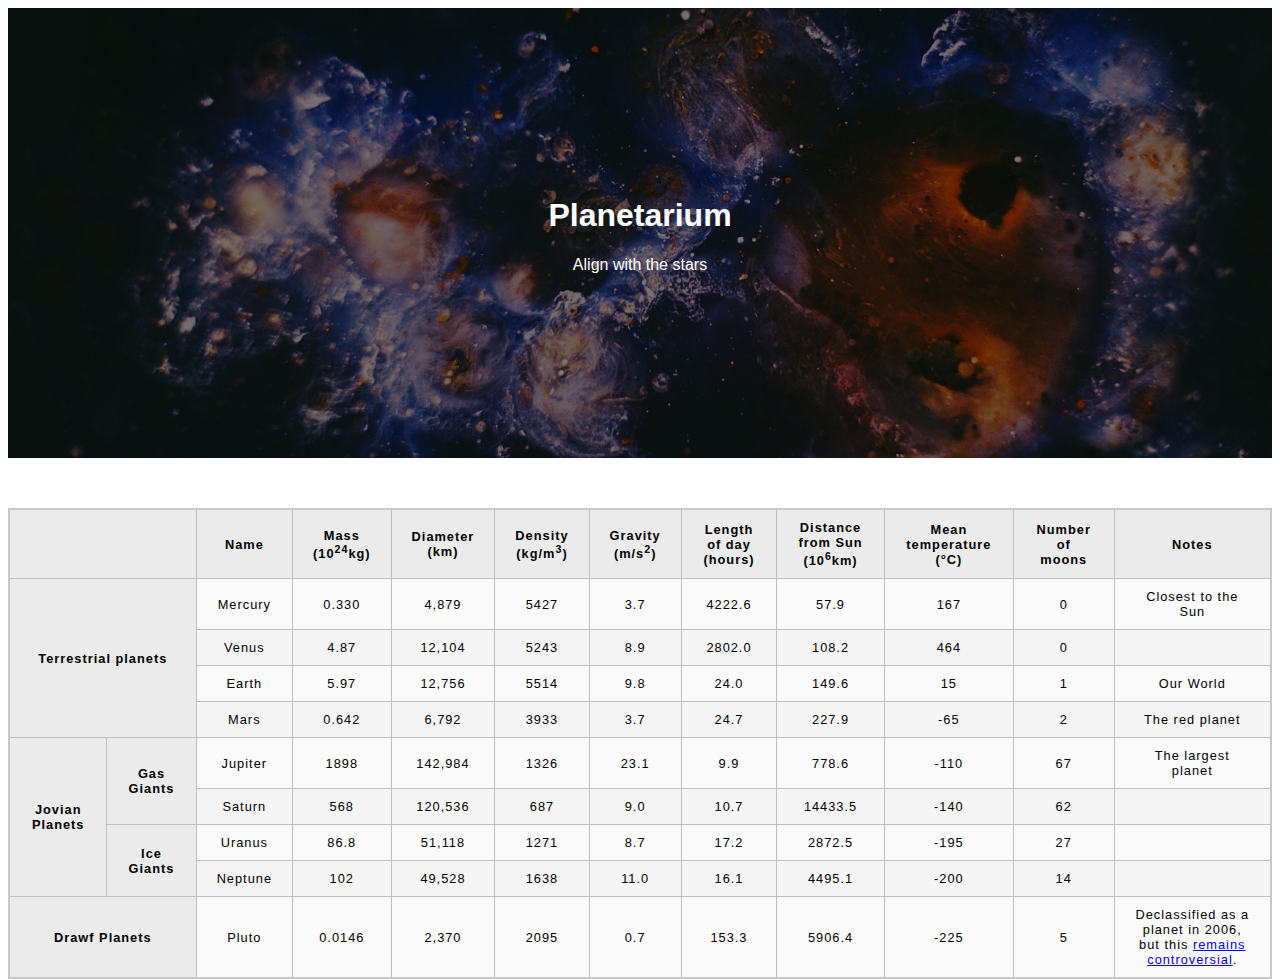
==== blank-template.html @ a2d4fd66 "Creating a table for the planetarium data" ====
<!DOCTYPE html>
<html lang="en">
  <head>
    <meta charset="utf-8">
    <meta name="viewport" content="width=device-width">
    <title>Table template</title>
    <link href="minimal-table.css" rel="stylesheet" type="text/css">
  </head>
  <body>
    <div class="hero-image">
        <div class="hero-text">
          <h1>Planetarium</h1>
          <p>Align with the stars</p>
        </div>
      </div>
    
<table>
    <tr>
        <th colspan="2"></th>
        <th>Name</th>
        <th>Mass <br>(10<sup>24</sup>kg)</th>
        <th>Diameter <br>(km)</th>
        <th>Density <br>(kg/m<sup>3</sup>)</th>
        <th>Gravity <br> (m/s<sup>2</sup>)</th>
        <th>Length of day <br>(hours)</th>
        <th>Distance from Sun <br>(10<sup>6</sup>km)</th>
        <th>Mean temperature <br>(°C)</th>
        <th>Number of moons</th>
        <th>Notes</th>
      </tr>
      <tr>
        <th rowspan="4" colspan="2">Terrestrial planets</th>
        <td>Mercury</td>
        <td>0.330</td>
        <td>4,879</td>
        <td>5427</td>
        <td>3.7</td>
        <td>4222.6</td>
        <td>57.9</td>
        <td>167</td>
        <td>0</td>
        <td>Closest to the Sun</td>
      </tr>
      <tr>
        <td>Venus</td>
        <td>4.87</td>
        <td>12,104</td>
        <td>5243</td>
        <td>8.9</td>
        <td>2802.0</td>
        <td>108.2</td>
        <td>464</td>
        <td>0</td>
        <td></td>
      </tr>
      <tr>
        <td>Earth</td>
        <td>5.97</td>
        <td>12,756</td>
        <td>5514</td>
        <td>9.8</td>
        <td>24.0</td>
        <td>149.6</td>
        <td>15</td>
        <td>1</td>
        <td>Our World</td>
      </tr>
      <tr>
        <td>Mars</td>
        <td>0.642</td>
        <td>6,792</td>
        <td>3933</td>
        <td>3.7</td>
        <td>24.7</td>
        <td>227.9</td>
        <td>-65</td>
        <td>2</td>
        <td>The red planet</td>
      </tr>
      <tr>
        <th rowspan="4" colspan="1">Jovian Planets</th>   
        <th rowspan="2">Gas Giants</th>

            <td>Jupiter</td>
            <td>1898</td>
            <td>142,984</td>
            <td>1326</td>
            <td>23.1</td>
            <td>9.9</td>
            <td>778.6</td>
            <td>-110</td>
            <td>67</td>
            <td>The largest planet</td>
        <tr>
            <td>Saturn</td>
            <td>568</td>
            <td>120,536</td>
            <td>687</td>
            <td>9.0</td>
            <td>10.7</td>
            <td>14433.5</td>
            <td>-140</td>
            <td>62</td>
            <td></td>
        </tr>
     
        <tr>
            <th rowspan="2">Ice Giants</th>
            
                <td>Uranus</td>
                <td>86.8</td>
                <td>51,118</td>
                <td>1271</td>
                <td>8.7</td>
                <td>17.2</td>
                <td>2872.5</td>
                <td>-195</td>
                <td>27</td>
                <td></td>
         </tr>
         <tr>
                <td>Neptune</td>
                <td>102</td>
                <td>49,528</td>
                <td>1638</td>
                <td>11.0</td>
                <td>16.1</td>
                <td>4495.1</td>
                <td>-200</td>
                <td>14</td>
                <td></td>
         </tr>

        </tr>

    
        <tr>
            <th rowspan="1" colspan="2">Drawf Planets</th>   
            <td>Pluto</td>
            <td>0.0146</td>
            <td>2,370</td>
            <td>2095</td>
            <td>0.7</td>
            <td>153.3</td>
            <td>5906.4</td>
            <td>-225</td>
            <td>5</td>
            <td>Declassified as a planet in 2006, but this <a href="http://www.usatoday.com/story/tech/2014/10/02/pluto-planet-solar-system/16578959/">remains controversial</a>.</td>
        </tr>

      </tr>
   

</table>

  </body>
</html>
---- minimal-table.css ----
html {
    font-family: sans-serif;
  }
  
  table {
    border-collapse: collapse;
    border: 2px solid rgb(200,200,200);
    letter-spacing: 1px;
    font-size: 0.8rem;
    margin-top: 50px;
    width: 100%;
  }
  
  td, th {
    border: 1px solid rgb(190,190,190);
    padding: 10px 20px;
  }
  
  th {
    background-color: rgb(235,235,235);
  }
  
  td {
    text-align: center;
  }
  
  tr:nth-child(even) td {
    background-color: rgb(250,250,250);
  }
  
  tr:nth-child(odd) td {
    background-color: rgb(245,245,245);
  }
  
  caption {
    padding: 10px;
  }

  body, html {
    height: 100%;
}

.hero-image {
  background-image: linear-gradient(rgba(0, 0, 0, 0.5), rgba(0, 0, 0, 0.5)), url("images/universe.jpg");
  height: 50%;
  background-position: center;
  background-repeat: no-repeat;
  background-size: cover;
  position: relative;
}
.hero-text {
    text-align: center;
    position: absolute;
    top: 50%;
    left: 50%;
    transform: translate(-50%, -50%);
    color: white;
  }
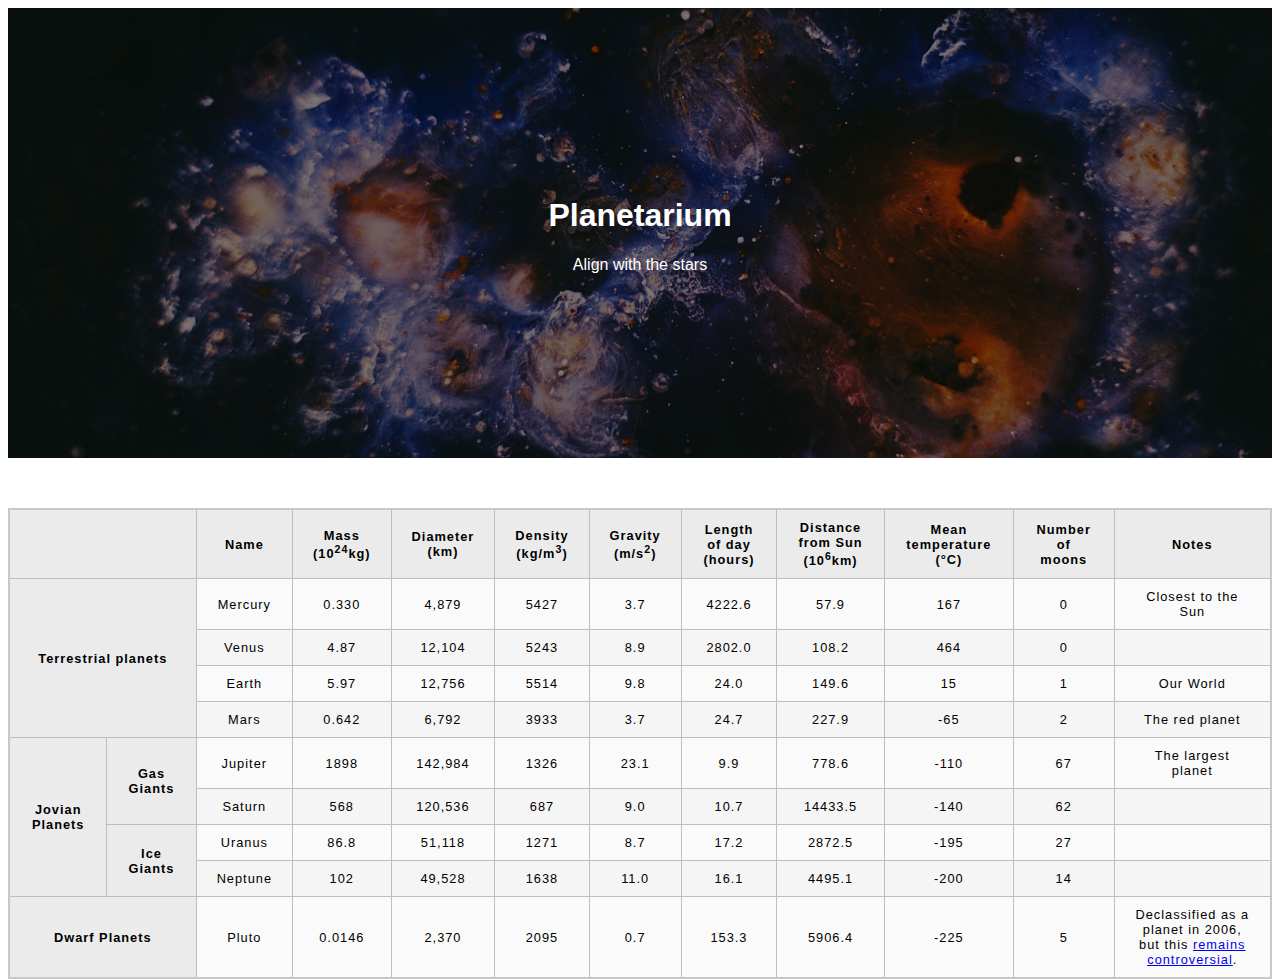
==== commit f6f0124d: "fixed spelling issue" ====
--- a/blank-template.html
+++ b/blank-template.html
@@ -135,7 +135,7 @@
 
     
         <tr>
-            <th rowspan="1" colspan="2">Drawf Planets</th>   
+            <th rowspan="1" colspan="2">Dwarf Planets</th>   
             <td>Pluto</td>
             <td>0.0146</td>
             <td>2,370</td>
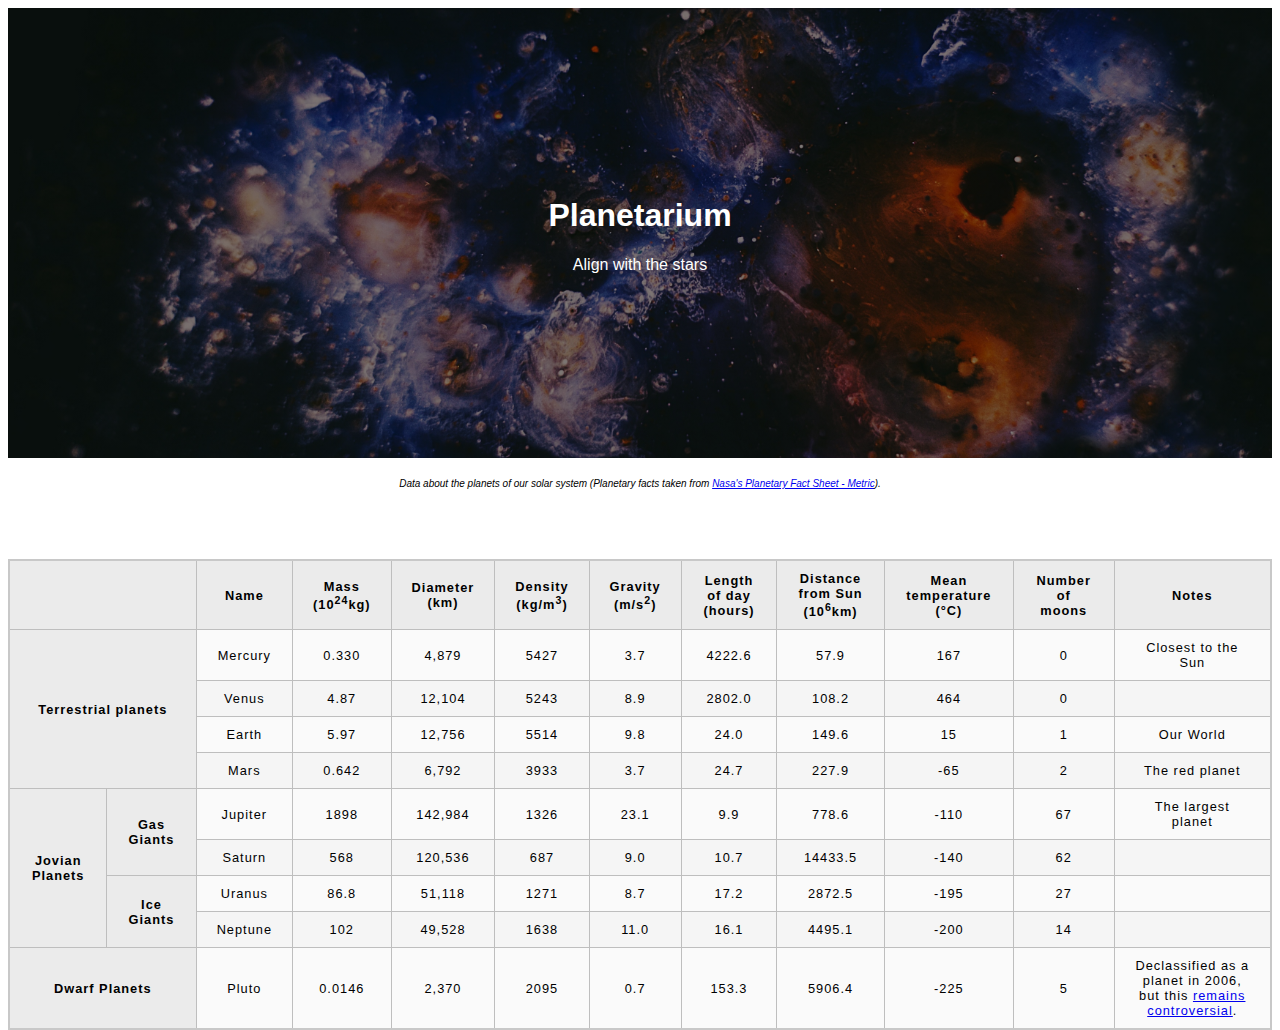
==== commit 8ce8593e: "add caption" ====
--- a/blank-template.html
+++ b/blank-template.html
@@ -14,7 +14,11 @@
         </div>
       </div>
     
+    
 <table>
+    <div class="caption">
+        <p>Data about the planets of our solar system (Planetary facts taken from <a href="http://nssdc.gsfc.nasa.gov/planetary/factsheet/">Nasa's Planetary Fact Sheet - Metric</a>).</p>
+</div>
     <tr>
         <th colspan="2"></th>
         <th>Name</th>
--- a/minimal-table.css
+++ b/minimal-table.css
@@ -32,8 +32,12 @@
     background-color: rgb(245,245,245);
   }
   
-  caption {
+.caption {
     padding: 10px;
+    font-weight: 200;
+    font-style: italic;
+    font-size: 10px;
+    text-align: center;
   }
 
   body, html {
